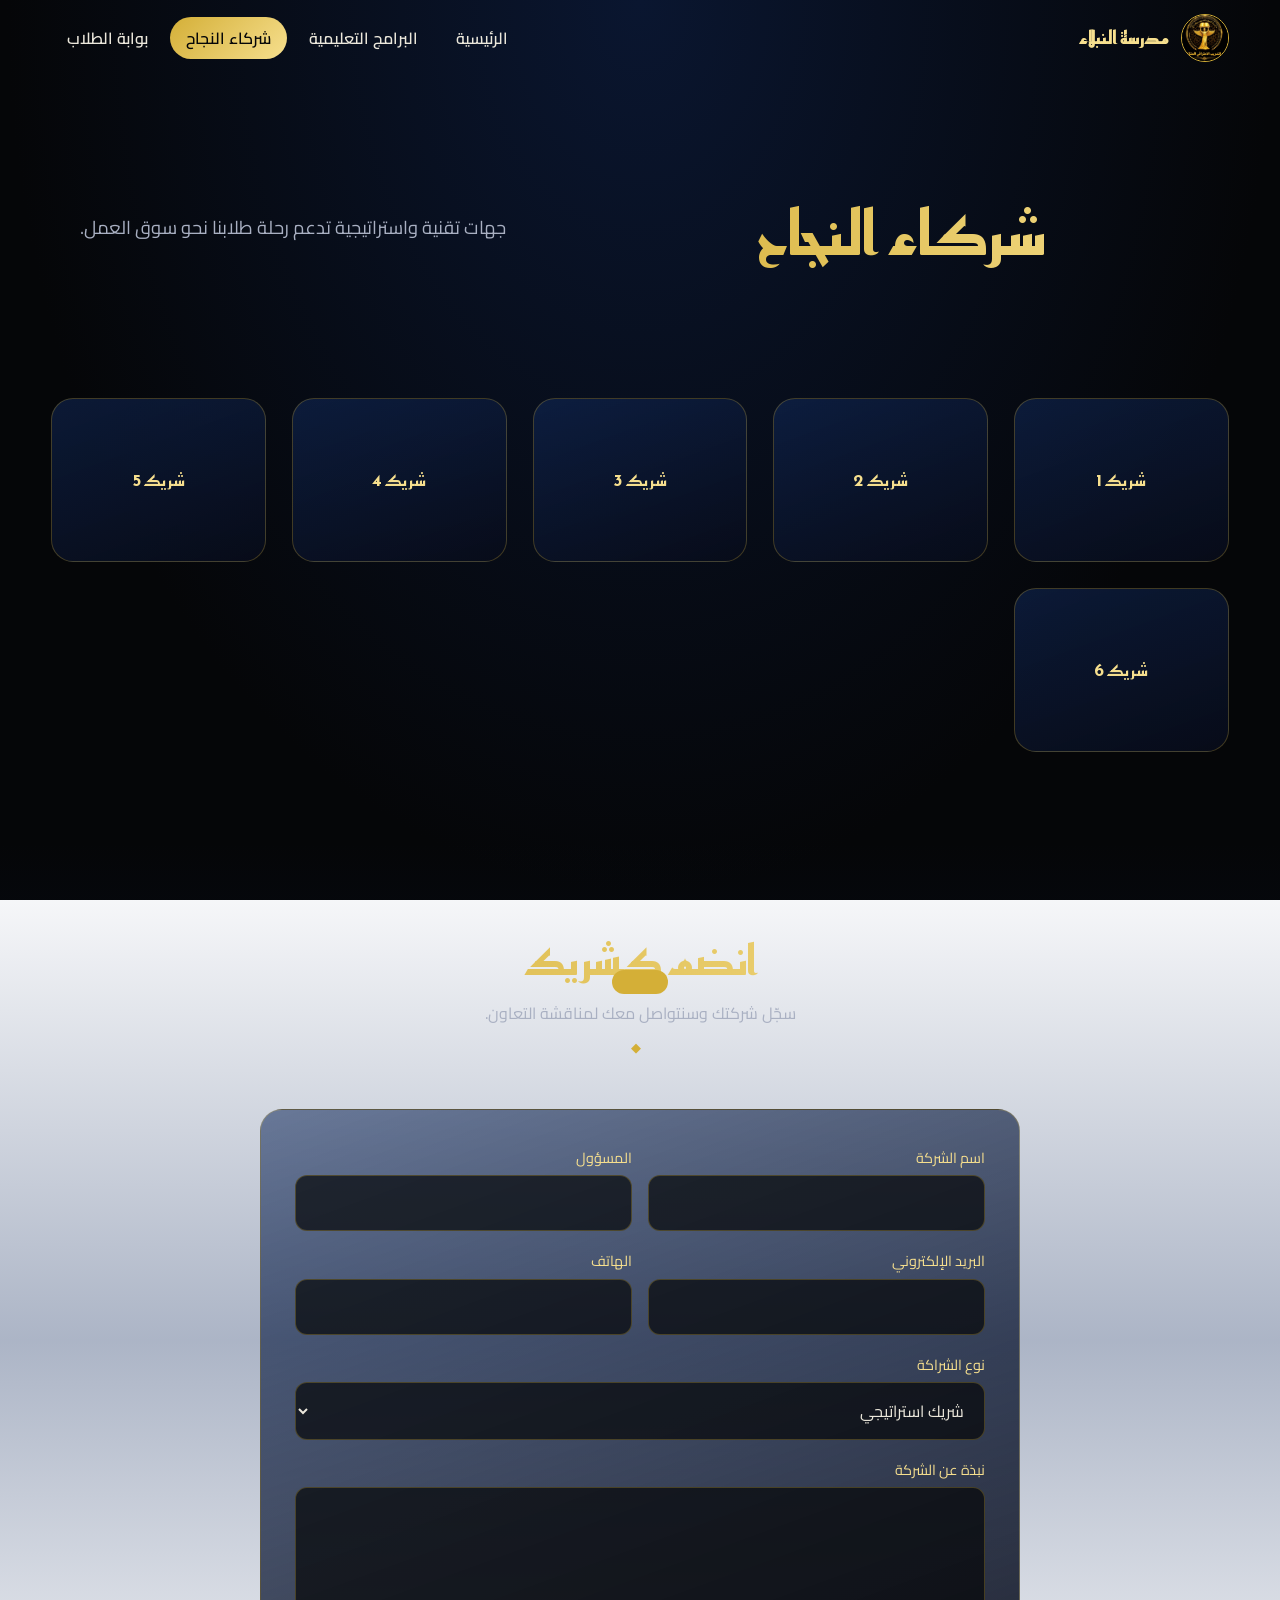
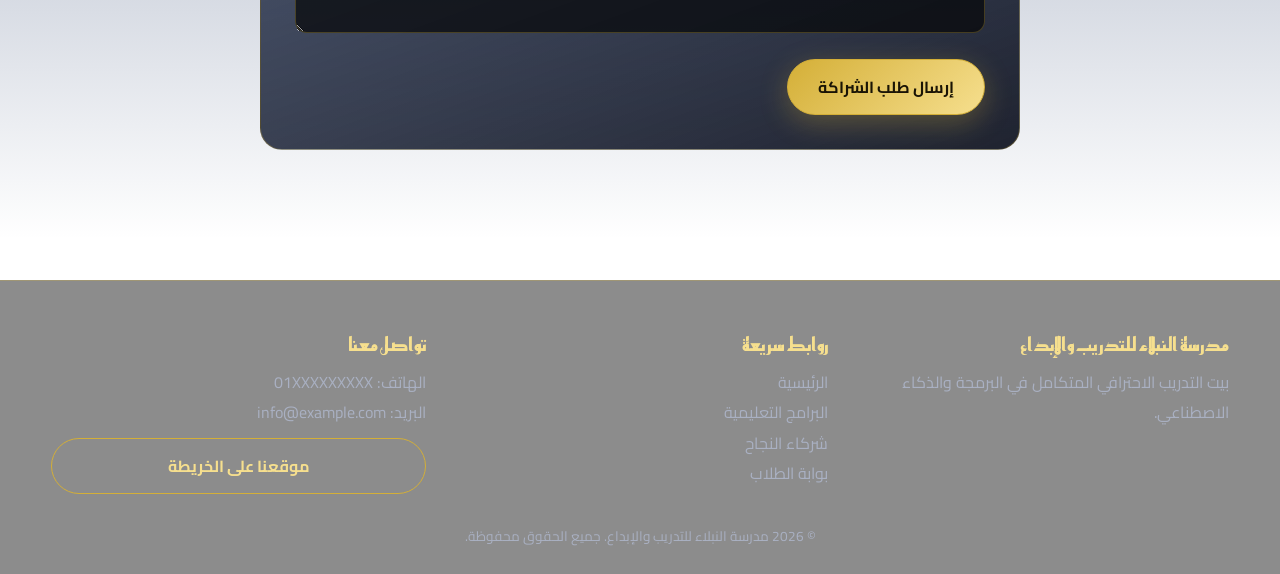
==== partners.html @ c454d426 "Add files via upload" ====
<!DOCTYPE html><html lang="ar" dir="rtl"><head><meta charset="utf-8"><meta name="viewport" content="width=device-width,initial-scale=1"><title>شركاء النجاح | مدرسة النبلاء للتدريب والإبداع</title><meta name="description" content="مدرسة النبلاء: أكاديمية برمجة وذكاء اصطناعي. بيت التدريب الاحترافي المتكامل."><link rel="icon" href="assets/images/image1.jpg"><link rel="preconnect" href="https://fonts.googleapis.com"><link href="https://fonts.googleapis.com/css2?family=Cairo:wght@400;600;700&family=Reem+Kufi:wght@500;700&display=swap" rel="stylesheet"><link rel="stylesheet" href="style.css"></head><body><div id="nav"></div>
<section class="hero sm"><div class="wrap"><h1 class="gold">شركاء النجاح</h1><p>جهات تقنية واستراتيجية تدعم رحلة طلابنا نحو سوق العمل.</p></div></section>
<section class="sec" style="padding-top:20px"><div class="wrap"><div class="grid" style="grid-template-columns:repeat(auto-fit,minmax(200px,1fr))"><div class="card rv"><div class="logo-box">شريك 1<img src="assets/images/image9.jpg" alt="" onerror="this.remove()"></div></div><div class="card rv"><div class="logo-box">شريك 2<img src="assets/images/image10.jpg" alt="" onerror="this.remove()"></div></div><div class="card rv"><div class="logo-box">شريك 3<img src="assets/images/image11.jpg" alt="" onerror="this.remove()"></div></div><div class="card rv"><div class="logo-box">شريك 4<img src="assets/images/image12.jpg" alt="" onerror="this.remove()"></div></div><div class="card rv"><div class="logo-box">شريك 5<img src="assets/images/image13.jpg" alt="" onerror="this.remove()"></div></div><div class="card rv"><div class="logo-box">شريك 6<img src="assets/images/image14.jpg" alt="" onerror="this.remove()"></div></div></div></div></section>
<section class="sec alt"><div class="wrap"><div class="title"><h2 class="gold">انضم كشريك</h2><p>سجّل شركتك وسنتواصل معك لمناقشة التعاون.</p></div><form class="card form" data-form="partners"><div><label for="cn">اسم الشركة</label><input id="cn" name="company" required></div><div><label for="cp">المسؤول</label><input id="cp" name="contact" required></div><div><label for="ce">البريد الإلكتروني</label><input id="ce" name="email" type="email" required></div><div><label for="ct">الهاتف</label><input id="ct" name="phone" type="tel" required></div><div class="full"><label for="ck">نوع الشراكة</label><select id="ck" name="type"><option>شريك استراتيجي</option><option>شريك تقني</option><option>توظيف خريجين</option><option>رعاية</option></select></div><div class="full"><label for="cm">نبذة عن الشركة</label><textarea id="cm" name="about" rows="4"></textarea></div><div class="full"><button class="btn pri" type="submit">إرسال طلب الشراكة</button></div></form></div></section>
<div id="footer"></div><script src="script.js"></script></body></html>
---- style.css ----
:root{--black:#050608;--navy:#0a1630;--navy2:#112a5c;--gold:#d4af37;--gold2:#f6df8e;--text:#ece8dc;--muted:#a9b0c2;--line:rgba(212,175,55,.28)}
*{box-sizing:border-box;margin:0;padding:0}
html{scroll-behavior:smooth}
body{font-family:'Cairo',sans-serif;background:radial-gradient(ellipse at 50% 0,var(--navy) 0,var(--black) 70%) fixed;color:var(--text);line-height:1.9;overflow-x:hidden}
img{max-width:100%;display:block}a{color:inherit;text-decoration:none}
h1,h2,h3{font-family:'Reem Kufi','Cairo',sans-serif;line-height:1.4}
:focus-visible{outline:2px solid var(--gold2);outline-offset:3px}
.wrap{width:min(1180px,92%);margin:auto}
.gold{background:linear-gradient(90deg,var(--gold),var(--gold2),var(--gold));background-size:200% auto;-webkit-background-clip:text;background-clip:text;color:transparent;animation:shine 5s linear infinite}
@keyframes shine{to{background-position:200% center}}
/* preloader */
.pre{position:fixed;inset:0;z-index:99;background:var(--black);display:grid;place-content:center;justify-items:center;gap:22px;transition:opacity .7s,visibility .7s}
.pre.off{opacity:0;visibility:hidden}
.pre img{width:150px;border-radius:50%;animation:pulse 1.6s ease-in-out infinite}
.pre i{width:180px;height:3px;background:#222;border-radius:3px;overflow:hidden}
.pre i::after{content:"";display:block;height:100%;width:40%;background:linear-gradient(90deg,var(--gold),var(--gold2));animation:load 1.1s ease-in-out infinite}
@keyframes load{from{transform:translateX(250%)}to{transform:translateX(-120%)}}
@keyframes pulse{50%{transform:scale(1.06);box-shadow:0 0 60px rgba(212,175,55,.55)}}
/* nav */
.nav{position:fixed;top:0;inset-inline:0;z-index:50;padding:14px 0;transition:.4s}
.nav.sc{background:rgba(5,6,8,.88);backdrop-filter:blur(12px);padding:7px 0;border-bottom:1px solid var(--line)}
.nav .wrap{display:flex;align-items:center;justify-content:space-between;gap:20px}
.brand{display:flex;align-items:center;gap:12px;font-family:'Reem Kufi';font-weight:700;font-size:1.15rem;color:var(--gold2)}
.brand img{width:48px;height:48px;border-radius:50%;border:1px solid var(--gold);object-fit:cover}
.links{display:flex;gap:6px;align-items:center}
.links a{padding:6px 16px;border-radius:30px;font-weight:600;transition:.3s}
.links a:hover,.links a.on{color:var(--black);background:linear-gradient(135deg,var(--gold),var(--gold2))}
.burger{display:none;background:none;border:1px solid var(--line);color:var(--gold2);font-size:1.5rem;border-radius:10px;padding:2px 12px;cursor:pointer}
/* buttons */
.btn{display:inline-block;padding:12px 30px;border-radius:40px;font:700 1rem 'Cairo';cursor:pointer;border:1px solid var(--gold);transition:.35s;position:relative;overflow:hidden}
.btn.pri{background:linear-gradient(135deg,var(--gold),var(--gold2));color:#1a1405;box-shadow:0 8px 28px rgba(212,175,55,.3)}
.btn.pri:hover{transform:translateY(-3px);box-shadow:0 12px 36px rgba(212,175,55,.5)}
.btn.out{background:transparent;color:var(--gold2)}.btn.out:hover{background:rgba(212,175,55,.14)}
/* hero */
.hero{min-height:100vh;display:flex;align-items:center;padding:120px 0 70px;position:relative;overflow:hidden}
.hero.sm{min-height:42vh;padding:140px 0 50px;text-align:center}
#fx{position:absolute;inset:0;width:100%;height:100%;pointer-events:none}
.hero .wrap{display:grid;grid-template-columns:1.15fr .85fr;gap:40px;align-items:center;position:relative}
.hero h1{font-size:clamp(2.2rem,5vw,3.8rem)}
.hero p{color:var(--muted);font-size:1.15rem;margin:18px 0 30px;max-width:560px}
.hero.sm p{margin-inline:auto}
.cta{display:flex;gap:14px;flex-wrap:wrap}
.emblem{position:relative;width:min(380px,80vw);aspect-ratio:1;margin:auto;animation:float 6s ease-in-out infinite}
.emblem img{width:84%;height:84%;margin:8%;border-radius:50%;object-fit:cover;box-shadow:0 0 90px rgba(212,175,55,.35)}
.emblem::before,.emblem::after{content:"";position:absolute;inset:0;border-radius:50%;border:2px dashed var(--gold);opacity:.6;animation:spin 30s linear infinite}
.emblem::after{inset:-18px;border:1px solid var(--line);animation-direction:reverse;animation-duration:45s}
@keyframes spin{to{transform:rotate(360deg)}}@keyframes float{50%{transform:translateY(-16px)}}
.stats{display:flex;gap:34px;margin-top:38px;flex-wrap:wrap}
.stats b{display:block;font:700 2.1rem 'Reem Kufi';color:var(--gold2)}.stats span{color:var(--muted);font-size:.95rem}
/* sections */
.sec{padding:90px 0}
.sec.alt{background:linear-gradient(180deg,transparent,rgba(17,42,92,.35),transparent)}
.title{text-align:center;margin-bottom:50px}
.title h2{font-size:clamp(1.8rem,3.6vw,2.6rem)}
.title::after{content:"◆";display:block;color:var(--gold);margin-top:6px;letter-spacing:8px;font-size:.8rem}
.title p{color:var(--muted);max-width:620px;margin:8px auto 0}
.grid{display:grid;grid-template-columns:repeat(auto-fit,minmax(280px,1fr));gap:26px}
.card{background:linear-gradient(160deg,rgba(17,42,92,.55),rgba(8,12,26,.9));border:1px solid var(--line);border-radius:22px;padding:26px;transition:transform .25s,border-color .3s,box-shadow .3s;transform:perspective(900px) rotateX(var(--rx,0)) rotateY(var(--ry,0))}
.card:hover{border-color:var(--gold);box-shadow:0 18px 50px rgba(0,0,0,.5),0 0 30px rgba(212,175,55,.15)}
.card h3{color:var(--gold2);font-size:1.3rem;margin:10px 0 6px}.card p{color:var(--muted);font-size:.97rem}
.ico{font-size:2.2rem}
.ph{position:relative;height:170px;border-radius:16px;margin-bottom:16px;overflow:hidden;display:grid;place-items:center;font-size:3.4rem;background:linear-gradient(135deg,var(--navy2),#1b1405)}
.ph img{position:absolute;inset:0;width:100%;height:100%;object-fit:cover}
.meta{display:flex;gap:10px;flex-wrap:wrap;margin:12px 0 18px}
.meta span{font-size:.82rem;padding:2px 12px;border:1px solid var(--line);border-radius:20px;color:var(--gold2)}
.about{display:grid;grid-template-columns:1fr 1fr;gap:40px;align-items:center}
.about p{color:var(--muted);margin-bottom:14px}
.vis{display:grid;gap:16px}
.steps{display:grid;grid-template-columns:repeat(auto-fit,minmax(190px,1fr));gap:20px;counter-reset:s}
.step{text-align:center;padding:24px 14px;border-top:2px solid var(--gold);background:rgba(17,42,92,.3);border-radius:0 0 18px 18px;counter-increment:s}
.step::before{content:counter(s);display:grid;place-items:center;width:44px;height:44px;margin:-46px auto 12px;border-radius:50%;background:var(--gold);color:#1a1405;font:700 1.2rem 'Reem Kufi'}
.step h3{color:var(--gold2)}.step p{color:var(--muted);font-size:.92rem}
.tabs{display:flex;gap:10px;justify-content:center;flex-wrap:wrap;margin-bottom:34px}
.tabs button{background:none;color:var(--text);border:1px solid var(--line);border-radius:30px;padding:6px 22px;font:600 1rem 'Cairo';cursor:pointer;transition:.3s}
.tabs button.on,.tabs button:hover{background:var(--gold);color:#1a1405}
.card.hide{display:none}
/* forms */
.form{max-width:760px;margin:auto;display:grid;grid-template-columns:1fr 1fr;gap:16px;padding:34px}
.form .full{grid-column:1/-1}
input,select,textarea{width:100%;padding:12px 16px;border-radius:12px;border:1px solid var(--line);background:rgba(5,6,8,.7);color:var(--text);font:1rem 'Cairo'}
input:focus,select:focus,textarea:focus{border-color:var(--gold);outline:0;box-shadow:0 0 0 3px rgba(212,175,55,.2)}
label{font-size:.9rem;color:var(--gold2);display:block;margin-bottom:4px}
.toast{position:fixed;bottom:26px;left:50%;transform:translate(-50%,120px);background:var(--gold);color:#1a1405;padding:12px 28px;border-radius:40px;font-weight:700;z-index:90;transition:.5s}
.toast.on{transform:translate(-50%,0)}
/* partners */
.logo-box{height:110px;display:grid;place-items:center;font:700 1.1rem 'Reem Kufi';color:var(--gold2);position:relative;text-align:center}
.logo-box img{position:absolute;inset:10px;width:calc(100% - 20px);height:calc(100% - 20px);object-fit:contain}
/* portal */
.login{max-width:440px;margin:auto;padding:34px;display:grid;gap:16px}
.hint{font-size:.85rem;color:var(--muted);text-align:center}
.dash{display:none}.dash.on{display:block}
.top{display:flex;justify-content:space-between;align-items:center;gap:14px;flex-wrap:wrap;margin-bottom:28px}
table{width:100%;border-collapse:collapse;font-size:.95rem}
th,td{padding:9px 10px;text-align:right;border-bottom:1px solid var(--line)}th{color:var(--gold2)}
.bar{height:9px;border-radius:9px;background:#1a2340;overflow:hidden;margin:4px 0 14px}
.bar i{display:block;height:100%;width:0;background:linear-gradient(90deg,var(--gold),var(--gold2));transition:width 1.4s cubic-bezier(.2,.8,.2,1)}
.list{list-style:none;display:grid;gap:10px}.list li{display:flex;gap:10px;align-items:flex-start;color:var(--muted)}
.list input{width:auto;margin-top:7px}.list .done span{text-decoration:line-through;opacity:.5}
.err{color:#ff8f8f;text-align:center;min-height:1.4em}
/* footer */
.foot{border-top:1px solid var(--line);padding:50px 0 24px;background:rgba(0,0,0,.45);margin-top:40px}
.foot .grid{grid-template-columns:repeat(auto-fit,minmax(220px,1fr))}
.foot h3{color:var(--gold2);margin-bottom:10px}.foot p,.foot a{color:var(--muted);display:block}.foot a:hover{color:var(--gold2)}
.copy{text-align:center;color:var(--muted);font-size:.85rem;margin-top:30px}
/* reveal */
.rv{opacity:0;transform:translateY(34px);transition:opacity .9s,transform .9s}.rv.in{opacity:1;transform:none}
@media(max-width:900px){
.burger{display:block}
.links{position:absolute;top:100%;inset-inline:0;flex-direction:column;background:rgba(5,6,8,.97);padding:16px;display:none;border-bottom:1px solid var(--line)}
.links.open{display:flex}
.hero .wrap,.about{grid-template-columns:1fr;text-align:center}.hero p{margin-inline:auto}.cta,.stats{justify-content:center}
.form{grid-template-columns:1fr;padding:22px}}
@media(prefers-reduced-motion:reduce){*{animation:none!important;transition:none!important}.rv{opacity:1;transform:none}}
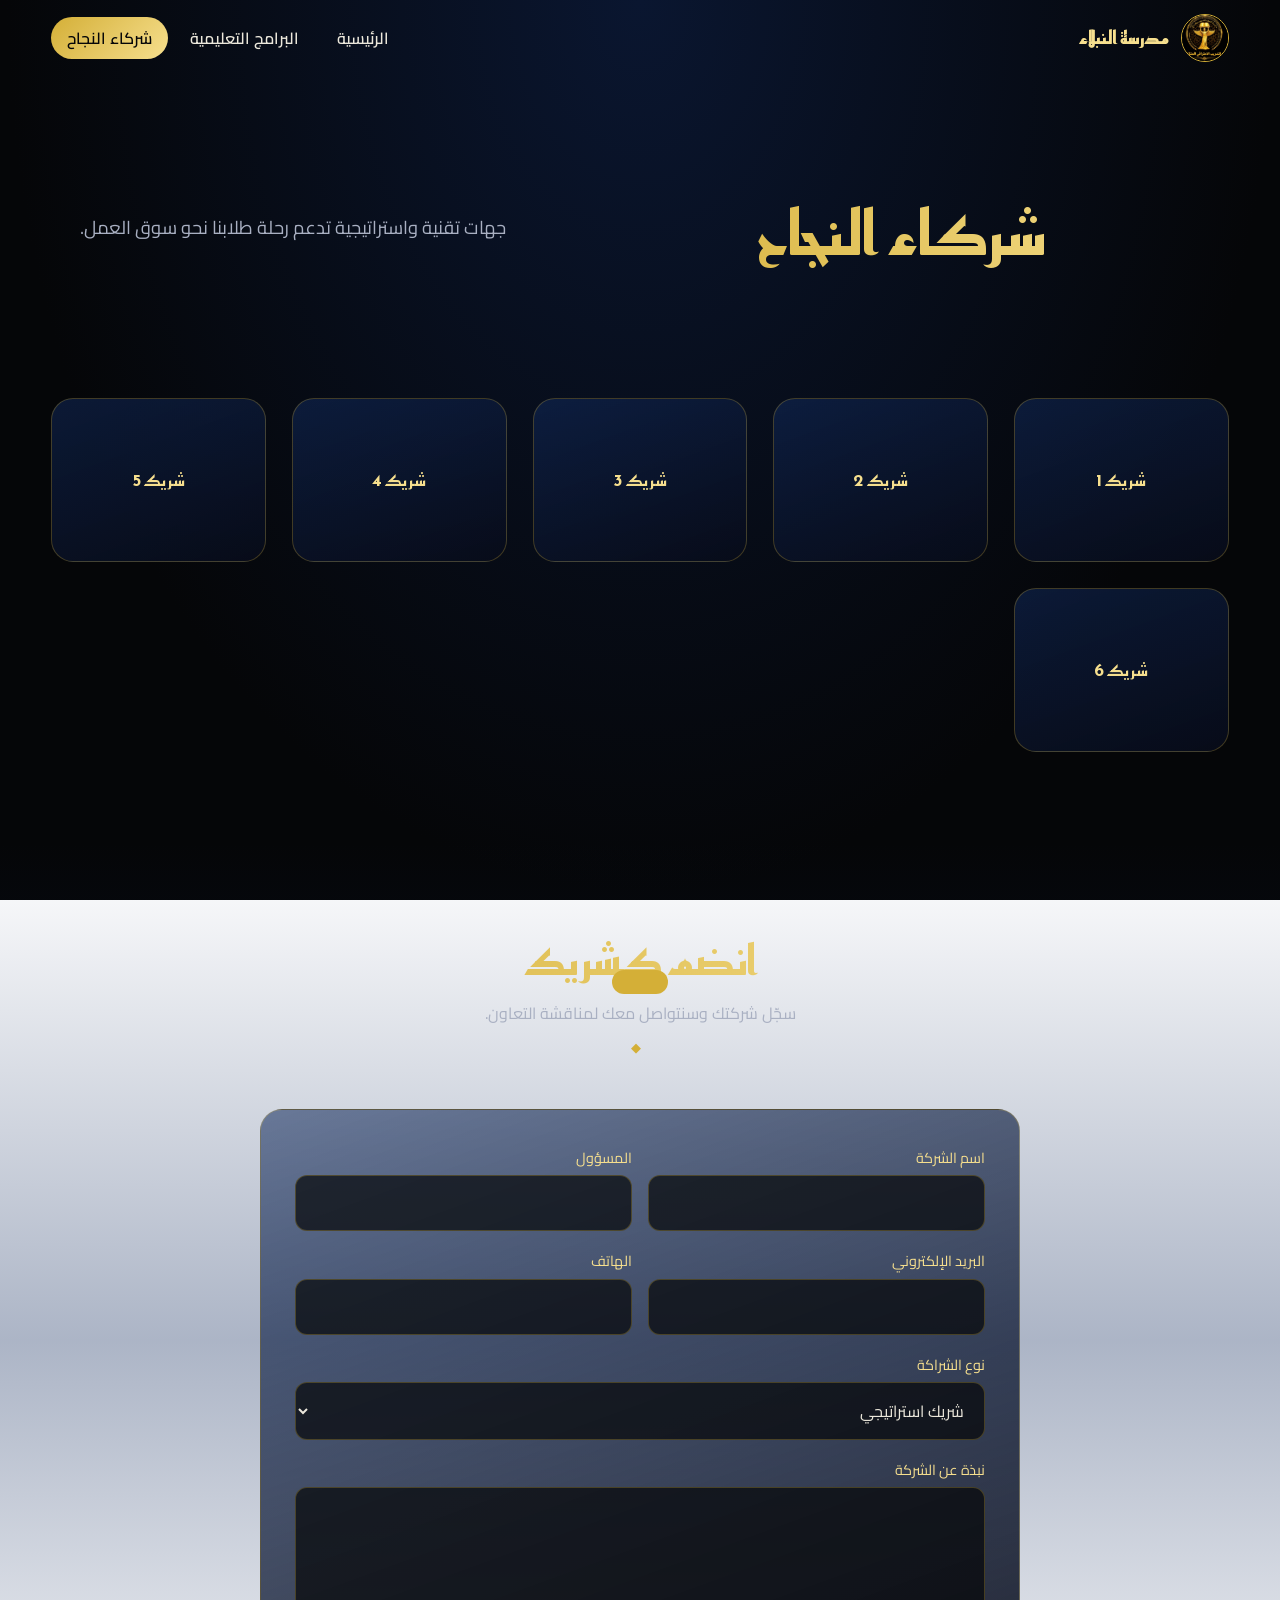
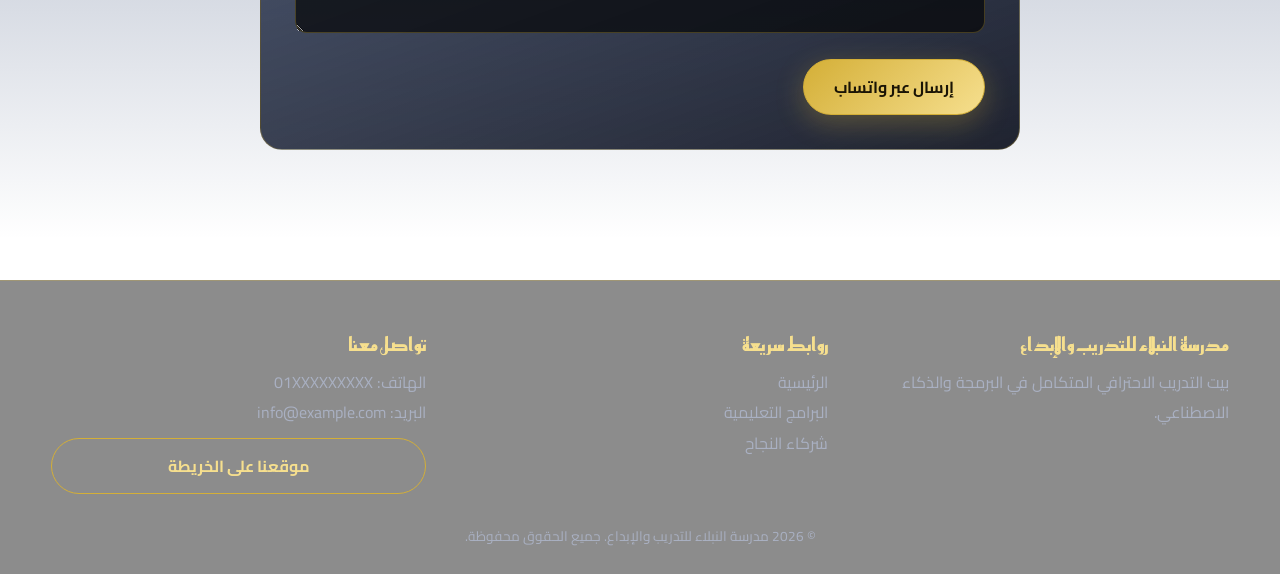
==== commit 8836262c: "Add files via upload" ====
--- a/partners.html
+++ b/partners.html
@@ -1,5 +1,5 @@
 <!DOCTYPE html><html lang="ar" dir="rtl"><head><meta charset="utf-8"><meta name="viewport" content="width=device-width,initial-scale=1"><title>شركاء النجاح | مدرسة النبلاء للتدريب والإبداع</title><meta name="description" content="مدرسة النبلاء: أكاديمية برمجة وذكاء اصطناعي. بيت التدريب الاحترافي المتكامل."><link rel="icon" href="assets/images/image1.jpg"><link rel="preconnect" href="https://fonts.googleapis.com"><link href="https://fonts.googleapis.com/css2?family=Cairo:wght@400;600;700&family=Reem+Kufi:wght@500;700&display=swap" rel="stylesheet"><link rel="stylesheet" href="style.css"></head><body><div id="nav"></div>
 <section class="hero sm"><div class="wrap"><h1 class="gold">شركاء النجاح</h1><p>جهات تقنية واستراتيجية تدعم رحلة طلابنا نحو سوق العمل.</p></div></section>
 <section class="sec" style="padding-top:20px"><div class="wrap"><div class="grid" style="grid-template-columns:repeat(auto-fit,minmax(200px,1fr))"><div class="card rv"><div class="logo-box">شريك 1<img src="assets/images/image9.jpg" alt="" onerror="this.remove()"></div></div><div class="card rv"><div class="logo-box">شريك 2<img src="assets/images/image10.jpg" alt="" onerror="this.remove()"></div></div><div class="card rv"><div class="logo-box">شريك 3<img src="assets/images/image11.jpg" alt="" onerror="this.remove()"></div></div><div class="card rv"><div class="logo-box">شريك 4<img src="assets/images/image12.jpg" alt="" onerror="this.remove()"></div></div><div class="card rv"><div class="logo-box">شريك 5<img src="assets/images/image13.jpg" alt="" onerror="this.remove()"></div></div><div class="card rv"><div class="logo-box">شريك 6<img src="assets/images/image14.jpg" alt="" onerror="this.remove()"></div></div></div></div></section>
-<section class="sec alt"><div class="wrap"><div class="title"><h2 class="gold">انضم كشريك</h2><p>سجّل شركتك وسنتواصل معك لمناقشة التعاون.</p></div><form class="card form" data-form="partners"><div><label for="cn">اسم الشركة</label><input id="cn" name="company" required></div><div><label for="cp">المسؤول</label><input id="cp" name="contact" required></div><div><label for="ce">البريد الإلكتروني</label><input id="ce" name="email" type="email" required></div><div><label for="ct">الهاتف</label><input id="ct" name="phone" type="tel" required></div><div class="full"><label for="ck">نوع الشراكة</label><select id="ck" name="type"><option>شريك استراتيجي</option><option>شريك تقني</option><option>توظيف خريجين</option><option>رعاية</option></select></div><div class="full"><label for="cm">نبذة عن الشركة</label><textarea id="cm" name="about" rows="4"></textarea></div><div class="full"><button class="btn pri" type="submit">إرسال طلب الشراكة</button></div></form></div></section>
+<section class="sec alt"><div class="wrap"><div class="title"><h2 class="gold">انضم كشريك</h2><p>سجّل شركتك وسنتواصل معك لمناقشة التعاون.</p></div><form class="card form" data-form="partners"><div><label for="cn">اسم الشركة</label><input id="cn" name="company" required></div><div><label for="cp">المسؤول</label><input id="cp" name="contact" required></div><div><label for="ce">البريد الإلكتروني</label><input id="ce" name="email" type="email" required></div><div><label for="ct">الهاتف</label><input id="ct" name="phone" type="tel" required></div><div class="full"><label for="ck">نوع الشراكة</label><select id="ck" name="type"><option>شريك استراتيجي</option><option>شريك تقني</option><option>توظيف خريجين</option><option>رعاية</option></select></div><div class="full"><label for="cm">نبذة عن الشركة</label><textarea id="cm" name="about" rows="4"></textarea></div><div class="full"><button class="btn pri" type="submit">إرسال عبر واتساب</button></div></form></div></section>
 <div id="footer"></div><script src="script.js"></script></body></html>
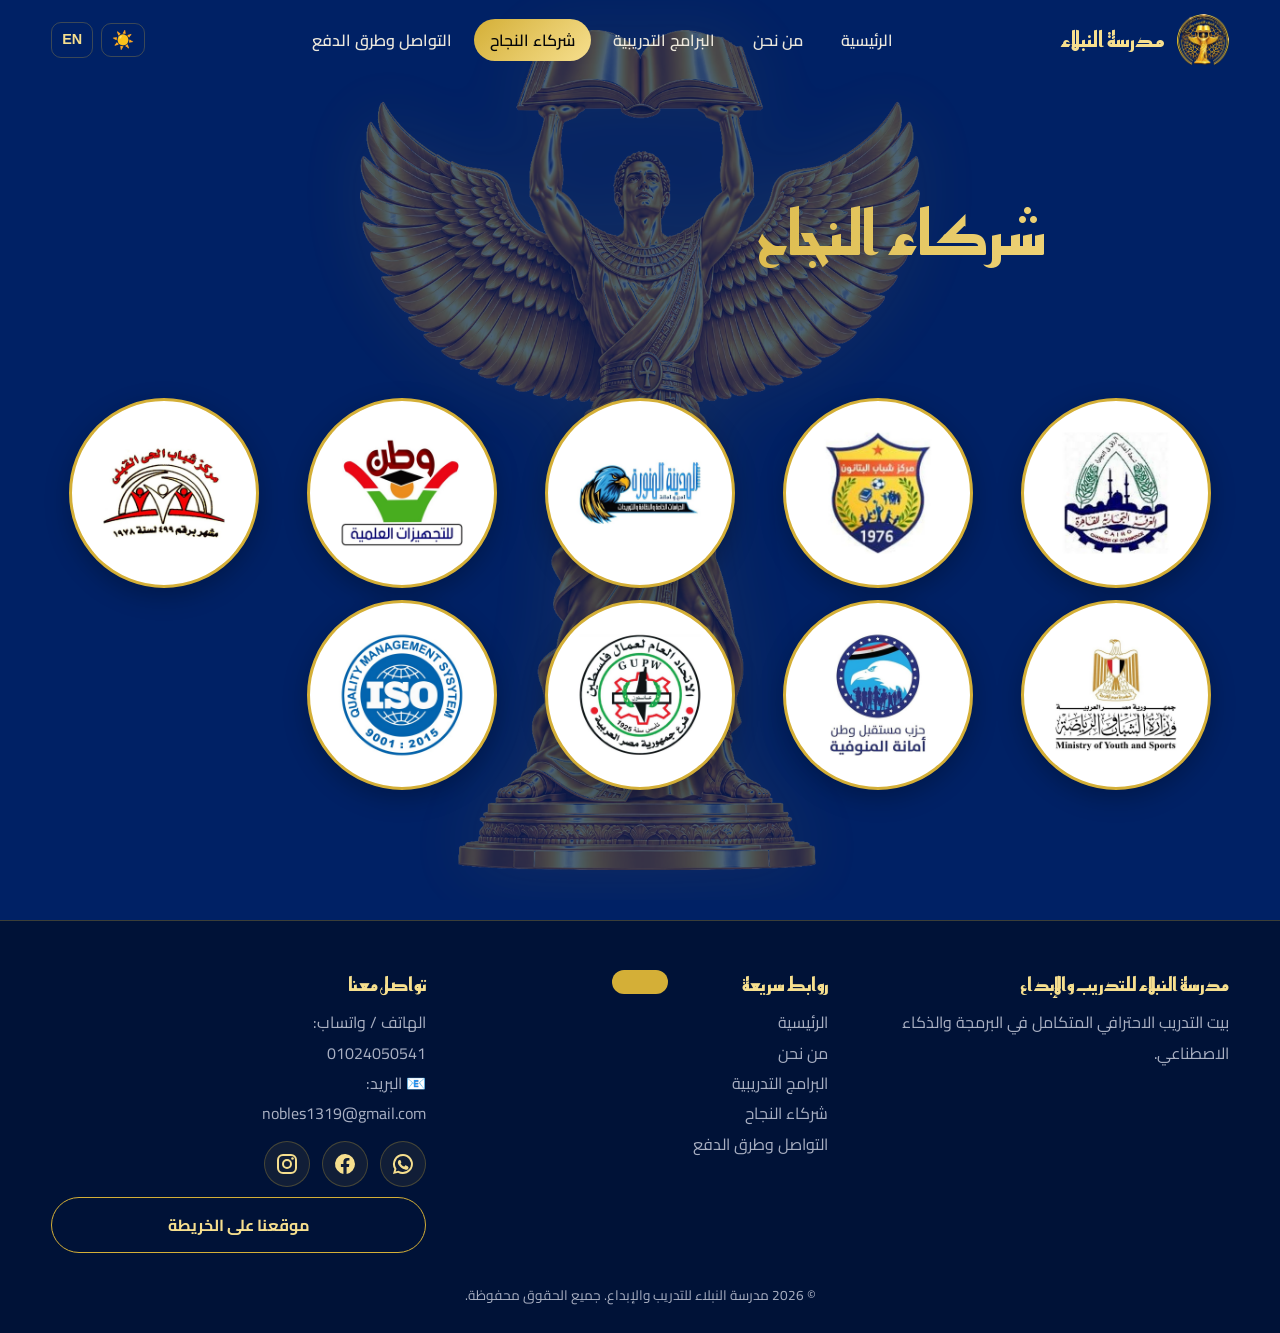
==== commit b0a82d03: "Add files via upload" ====
--- a/partners.html
+++ b/partners.html
@@ -1,5 +1,11 @@
-<!DOCTYPE html><html lang="ar" dir="rtl"><head><meta charset="utf-8"><meta name="viewport" content="width=device-width,initial-scale=1"><title>شركاء النجاح | مدرسة النبلاء للتدريب والإبداع</title><meta name="description" content="مدرسة النبلاء: أكاديمية برمجة وذكاء اصطناعي. بيت التدريب الاحترافي المتكامل."><link rel="icon" href="assets/images/image1.jpg"><link rel="preconnect" href="https://fonts.googleapis.com"><link href="https://fonts.googleapis.com/css2?family=Cairo:wght@400;600;700&family=Reem+Kufi:wght@500;700&display=swap" rel="stylesheet"><link rel="stylesheet" href="style.css"></head><body><div id="nav"></div>
-<section class="hero sm"><div class="wrap"><h1 class="gold">شركاء النجاح</h1><p>جهات تقنية واستراتيجية تدعم رحلة طلابنا نحو سوق العمل.</p></div></section>
-<section class="sec" style="padding-top:20px"><div class="wrap"><div class="grid" style="grid-template-columns:repeat(auto-fit,minmax(200px,1fr))"><div class="card rv"><div class="logo-box">شريك 1<img src="assets/images/image9.jpg" alt="" onerror="this.remove()"></div></div><div class="card rv"><div class="logo-box">شريك 2<img src="assets/images/image10.jpg" alt="" onerror="this.remove()"></div></div><div class="card rv"><div class="logo-box">شريك 3<img src="assets/images/image11.jpg" alt="" onerror="this.remove()"></div></div><div class="card rv"><div class="logo-box">شريك 4<img src="assets/images/image12.jpg" alt="" onerror="this.remove()"></div></div><div class="card rv"><div class="logo-box">شريك 5<img src="assets/images/image13.jpg" alt="" onerror="this.remove()"></div></div><div class="card rv"><div class="logo-box">شريك 6<img src="assets/images/image14.jpg" alt="" onerror="this.remove()"></div></div></div></div></section>
-<section class="sec alt"><div class="wrap"><div class="title"><h2 class="gold">انضم كشريك</h2><p>سجّل شركتك وسنتواصل معك لمناقشة التعاون.</p></div><form class="card form" data-form="partners"><div><label for="cn">اسم الشركة</label><input id="cn" name="company" required></div><div><label for="cp">المسؤول</label><input id="cp" name="contact" required></div><div><label for="ce">البريد الإلكتروني</label><input id="ce" name="email" type="email" required></div><div><label for="ct">الهاتف</label><input id="ct" name="phone" type="tel" required></div><div class="full"><label for="ck">نوع الشراكة</label><select id="ck" name="type"><option>شريك استراتيجي</option><option>شريك تقني</option><option>توظيف خريجين</option><option>رعاية</option></select></div><div class="full"><label for="cm">نبذة عن الشركة</label><textarea id="cm" name="about" rows="4"></textarea></div><div class="full"><button class="btn pri" type="submit">إرسال عبر واتساب</button></div></form></div></section>
-<div id="footer"></div><script src="script.js"></script></body></html>
+<!DOCTYPE html><html lang="ar" dir="rtl"><head><meta charset="utf-8"><meta name="viewport" content="width=device-width,initial-scale=1"><title>شركاء النجاح | مدرسة النبلاء للتدريب والإبداع</title><meta name="description" content="مدرسة النبلاء: أكاديمية برمجة وذكاء اصطناعي. بيت التدريب الاحترافي المتكامل."><link rel="icon" href="assets/images/image1.jpg"><link rel="preconnect" href="https://fonts.googleapis.com"><link href="https://fonts.googleapis.com/css2?family=Cairo:wght@400;600;700&family=Reem+Kufi:wght@500;700&display=swap" rel="stylesheet"><link rel="stylesheet" href="style.css"><style>
+.angel-bg{position:fixed;inset:0;z-index:-1;pointer-events:none;overflow:hidden;perspective:1200px}
+.angel-bg .a-wrap{position:absolute;left:50%;top:50%;width:min(560px,88vw);aspect-ratio:900/1350;transform:translate(-50%,-50%) translateY(var(--py,0px));transform-style:preserve-3d}
+.angel-bg img{width:100%;height:100%;display:block;opacity:.3;transform-style:preserve-3d;animation:angelSpin 14s linear infinite;filter:drop-shadow(0 0 36px rgba(212,175,55,.3))}
+@keyframes angelSpin{from{transform:rotateY(0deg)}to{transform:rotateY(360deg)}}
+@media (prefers-reduced-motion:reduce){.angel-bg img{animation:none}}
+@media (max-width:700px){.angel-bg img{opacity:.22}}
+</style><link rel="stylesheet" href="motion.css"></head><body data-page="partners"><div id="nav"></div>
+<section class="hero sm"><div class="wrap"><h1 class="gold">شركاء النجاح</h1></div></section>
+<section class="sec" style="padding-top:20px"><div class="wrap"><div class="grid" style="grid-template-columns:repeat(auto-fit,minmax(200px,1fr))" data-partners></div></div></section>
+<div id="footer"></div><script>window.NOBLES_CUR='partners.html';</script><script src="assets/files/content.js"></script><script src="script.js"></script><div class="angel-bg" aria-hidden="true"><div class="a-wrap"><img src="assets/images/hero-angel.webp" alt=""></div></div><script src="assets/i18n/en.js"></script><script src="translate.js"></script></body></html>
--- a/style.css
+++ b/style.css
@@ -1,7 +1,7 @@
-:root{--black:#050608;--navy:#0a1630;--navy2:#112a5c;--gold:#d4af37;--gold2:#f6df8e;--text:#ece8dc;--muted:#a9b0c2;--line:rgba(212,175,55,.28)}
+:root{--bg:#002165;--black:#050608;--navy:#0a1630;--navy2:#112a5c;--gold:#d4af37;--gold2:#f6df8e;--text:#ece8dc;--muted:#a9b0c2;--line:rgba(212,175,55,.28)}
 *{box-sizing:border-box;margin:0;padding:0}
 html{scroll-behavior:smooth}
-body{font-family:'Cairo',sans-serif;background:radial-gradient(ellipse at 50% 0,var(--navy) 0,var(--black) 70%) fixed;color:var(--text);line-height:1.9;overflow-x:hidden}
+body{font-family:'Cairo',sans-serif;background:var(--bg);color:var(--text);line-height:1.9;overflow-x:hidden}
 img{max-width:100%;display:block}a{color:inherit;text-decoration:none}
 h1,h2,h3{font-family:'Reem Kufi','Cairo',sans-serif;line-height:1.4}
 :focus-visible{outline:2px solid var(--gold2);outline-offset:3px}
@@ -11,7 +11,7 @@
 /* preloader */
 .pre{position:fixed;inset:0;z-index:99;background:var(--black);display:grid;place-content:center;justify-items:center;gap:22px;transition:opacity .7s,visibility .7s}
 .pre.off{opacity:0;visibility:hidden}
-.pre img{width:150px;border-radius:50%;animation:pulse 1.6s ease-in-out infinite}
+.pre img{width:220px;height:220px;object-fit:contain;border-radius:50%;animation:pulse 1.6s ease-in-out infinite}
 .pre i{width:180px;height:3px;background:#222;border-radius:3px;overflow:hidden}
 .pre i::after{content:"";display:block;height:100%;width:40%;background:linear-gradient(90deg,var(--gold),var(--gold2));animation:load 1.1s ease-in-out infinite}
 @keyframes load{from{transform:translateX(250%)}to{transform:translateX(-120%)}}
@@ -20,8 +20,8 @@
 .nav{position:fixed;top:0;inset-inline:0;z-index:50;padding:14px 0;transition:.4s}
 .nav.sc{background:rgba(5,6,8,.88);backdrop-filter:blur(12px);padding:7px 0;border-bottom:1px solid var(--line)}
 .nav .wrap{display:flex;align-items:center;justify-content:space-between;gap:20px}
-.brand{display:flex;align-items:center;gap:12px;font-family:'Reem Kufi';font-weight:700;font-size:1.15rem;color:var(--gold2)}
-.brand img{width:48px;height:48px;border-radius:50%;border:1px solid var(--gold);object-fit:cover}
+.brand{display:flex;align-items:center;gap:12px;font-family:'Reem Kufi';font-weight:700;font-size:1.35rem;color:var(--gold2)}
+.brand img{width:60px;height:60px;object-fit:contain;mix-blend-mode:screen}
 .links{display:flex;gap:6px;align-items:center}
 .links a{padding:6px 16px;border-radius:30px;font-weight:600;transition:.3s}
 .links a:hover,.links a.on{color:var(--black);background:linear-gradient(135deg,var(--gold),var(--gold2))}
@@ -40,10 +40,10 @@
 .hero p{color:var(--muted);font-size:1.15rem;margin:18px 0 30px;max-width:560px}
 .hero.sm p{margin-inline:auto}
 .cta{display:flex;gap:14px;flex-wrap:wrap}
-.emblem{position:relative;width:min(380px,80vw);aspect-ratio:1;margin:auto;animation:float 6s ease-in-out infinite}
-.emblem img{width:84%;height:84%;margin:8%;border-radius:50%;object-fit:cover;box-shadow:0 0 90px rgba(212,175,55,.35)}
-.emblem::before,.emblem::after{content:"";position:absolute;inset:0;border-radius:50%;border:2px dashed var(--gold);opacity:.6;animation:spin 30s linear infinite}
-.emblem::after{inset:-18px;border:1px solid var(--line);animation-direction:reverse;animation-duration:45s}
+.emblem{position:relative;width:min(440px,86vw);margin:auto;order:-1}
+.emblem::before{content:"";position:absolute;inset:-8%;background:radial-gradient(circle,rgba(212,175,55,.2),transparent 65%);animation:pulse2 5s ease-in-out infinite}
+.emblem img{position:relative;width:100%;height:auto;mix-blend-mode:normal;animation:float 6s ease-in-out infinite}
+@keyframes pulse2{50%{opacity:.5;transform:scale(1.08)}}
 @keyframes spin{to{transform:rotate(360deg)}}@keyframes float{50%{transform:translateY(-16px)}}
 .stats{display:flex;gap:34px;margin-top:38px;flex-wrap:wrap}
 .stats b{display:block;font:700 2.1rem 'Reem Kufi';color:var(--gold2)}.stats span{color:var(--muted);font-size:.95rem}
@@ -62,7 +62,7 @@
 .ph{position:relative;height:170px;border-radius:16px;margin-bottom:16px;overflow:hidden;display:grid;place-items:center;font-size:3.4rem;background:linear-gradient(135deg,var(--navy2),#1b1405)}
 .ph img{position:absolute;inset:0;width:100%;height:100%;object-fit:cover}
 .meta{display:flex;gap:10px;flex-wrap:wrap;margin:12px 0 18px}
-.meta span{font-size:.82rem;padding:2px 12px;border:1px solid var(--line);border-radius:20px;color:var(--gold2)}
+.meta span{font-size:.82rem;padding:0;border:0;color:var(--gold2)}
 .about{display:grid;grid-template-columns:1fr 1fr;gap:40px;align-items:center}
 .about p{color:var(--muted);margin-bottom:14px}
 .vis{display:grid;gap:16px}
@@ -80,10 +80,10 @@
 input,select,textarea{width:100%;padding:12px 16px;border-radius:12px;border:1px solid var(--line);background:rgba(5,6,8,.7);color:var(--text);font:1rem 'Cairo'}
 input:focus,select:focus,textarea:focus{border-color:var(--gold);outline:0;box-shadow:0 0 0 3px rgba(212,175,55,.2)}
 label{font-size:.9rem;color:var(--gold2);display:block;margin-bottom:4px}
-.toast{position:fixed;bottom:26px;left:50%;transform:translate(-50%,120px);background:var(--gold);color:#1a1405;padding:12px 28px;border-radius:40px;font-weight:700;z-index:90;transition:.5s}
+.toast{position:fixed;bottom:26px;left:50%;transform:translate(-50%,120px);background:var(--gold);color:#1a1405;padding:12px 28px;border-radius:40px;font-weight:700;z-index:140;transition:.5s}
 .toast.on{transform:translate(-50%,0)}
 /* partners */
-.logo-box{height:110px;display:grid;place-items:center;font:700 1.1rem 'Reem Kufi';color:var(--gold2);position:relative;text-align:center}
+.logo-box{height:150px;display:grid;place-items:center;font:700 1.1rem 'Reem Kufi';color:var(--gold2);position:relative;text-align:center}
 .logo-box img{position:absolute;inset:10px;width:calc(100% - 20px);height:calc(100% - 20px);object-fit:contain}
 /* portal */
 .login{max-width:440px;margin:auto;padding:34px;display:grid;gap:16px}
@@ -111,3 +111,322 @@
 .hero .wrap,.about{grid-template-columns:1fr;text-align:center}.hero p{margin-inline:auto}.cta,.stats{justify-content:center}
 .form{grid-template-columns:1fr;padding:22px}}
 @media(prefers-reduced-motion:reduce){*{animation:none!important;transition:none!important}.rv{opacity:1;transform:none}}
+
+.blog{display:grid;grid-template-columns:1fr 250px;gap:26px;align-items:start}
+.blog small{color:var(--gold);font-size:.85rem;display:block}
+.blog .main .ph{height:240px}.blog .main p{margin-top:10px}
+.side ul{list-style:none;display:grid;gap:8px;margin-top:12px}
+.side button{width:100%;text-align:right;background:none;border:1px solid transparent;border-radius:12px;padding:10px 14px;color:var(--text);font:600 1rem 'Cairo';cursor:pointer;transition:.3s}
+.side button small{font-weight:400;color:var(--muted)}
+.side button:hover,.side button.on{border-color:var(--gold);background:rgba(212,175,55,.1);color:var(--gold2)}
+@media(max-width:900px){.blog{grid-template-columns:minmax(0,1fr)}}
+
+[hidden]{display:none!important}
+.adm{position:fixed;inset:0;z-index:120;background:#070a14;overflow:auto;padding:26px 0 60px}
+.af{display:grid;gap:6px;margin:10px 0}
+.it{border:1px solid var(--line);border-radius:16px;padding:16px;margin-bottom:16px;display:block}
+.it b{color:var(--gold2)}.it p{color:var(--muted)}
+.gal{display:grid;grid-template-columns:repeat(auto-fill,minmax(210px,1fr));gap:14px}
+.pv{height:110px;border-radius:10px;background:#111a33;display:grid;place-items:center;overflow:hidden;color:var(--muted);font-size:.8rem;margin-bottom:8px}.pv img{width:100%;height:100%;object-fit:cover}
+.lgm{position:fixed;inset:0;z-index:130;background:rgba(0,0,0,.82);display:grid;place-items:center}
+.lgm form{width:min(380px,90vw);display:grid;gap:12px;background:#0b1226;border:1px solid var(--line);border-radius:22px;padding:26px;text-align:center}
+.edbar{position:fixed;bottom:0;inset-inline:0;z-index:110;background:#000;border-top:1px solid var(--gold);padding:10px;display:flex;gap:12px;justify-content:center;align-items:center;flex-wrap:wrap;color:var(--gold2)}
+body.ed [contenteditable]{outline:1px dashed rgba(212,175,55,.75);outline-offset:3px;cursor:text}
+body.ed .card{transform:none!important}
+.page{display:none}.page.on{display:block}
+
+.blog .main{min-height:560px;padding:30px}.blog .main p{line-height:2;margin-top:14px}
+.side{position:sticky;top:90px;padding:16px}.side h3{font-size:1.05rem;margin:0 0 4px}
+.side button{font-size:.88rem;padding:8px 10px}.side button small{font-size:.75rem}
+
+[data-programs] .ph{height:200px}.ph .pt{font-size:.9rem;color:var(--muted);letter-spacing:.5px}
+
+.adm .top{position:sticky;top:0;z-index:2;background:#070a14;padding:12px 0;margin-bottom:12px;border-bottom:1px solid var(--line)}
+
+/* ===== تحسينات الموبايل ===== */
+html{-webkit-text-size-adjust:100%}
+@media(max-width:600px){
+.wrap{width:90%}
+.nav .wrap{gap:10px}
+.brand{font-size:1.1rem;gap:8px}
+.brand img{width:46px;height:46px}
+.sec{padding:60px 0}
+.hero{min-height:auto;padding:105px 0 50px}
+.hero h1{font-size:2rem}
+.hero p{font-size:1rem;margin:14px 0 22px}
+.cta{flex-direction:row;flex-wrap:wrap;width:100%;justify-content:flex-end;gap:10px}
+.cta .btn{width:auto;text-align:center;padding:10px 16px}
+.stats{gap:16px;justify-content:space-between}
+.stats b{font-size:1.6rem}
+.stats span{font-size:.85rem}
+.emblem{width:72vw}
+.title{margin-bottom:30px}
+.title h2{font-size:1.7rem}
+.title p{font-size:.95rem}
+.grid{grid-template-columns:1fr;gap:18px}
+.card{padding:20px}
+.card h3{font-size:1.15rem}
+.about .ph{height:220px!important}
+.about{gap:24px}
+.steps{grid-template-columns:1fr 1fr;gap:14px}
+.step{padding:20px 10px}
+.blog .main{min-height:auto;padding:20px}
+.side{position:static;top:auto}
+.form{padding:18px;gap:12px}
+.form .btn{width:100%}
+.btn{padding:10px 22px;font-size:.95rem}
+.tabs{gap:8px}
+.tabs button{padding:5px 14px;font-size:.9rem}
+.logo-box{height:120px}
+.foot .grid{grid-template-columns:1fr;gap:20px}
+.copy{font-size:.8rem}
+}
+@media(max-width:360px){
+.steps{grid-template-columns:1fr}
+.stats{flex-direction:row;flex-wrap:wrap}
+}
+
+/* ===== زر تبديل الوضع ===== */
+.theme{background:none;border:1px solid var(--line);color:var(--gold2);border-radius:10px;padding:2px 10px;cursor:pointer;font-size:1.1rem;line-height:1.6}
+:root[data-theme="light"]{--bg:#f7f5ef;--black:#ffffff;--navy:#ffffff;--navy2:#e7ebf5;--text:#1a1d26;--muted:#4b5162;--line:rgba(160,120,20,.4);--gold:#b8860b;--gold2:#8a6508}
+:root[data-theme="light"] .nav.sc{background:rgba(255,255,255,.94);border-bottom:1px solid var(--line)}
+:root[data-theme="light"] .card{background:#ffffff;box-shadow:0 6px 24px rgba(0,0,0,.08)}
+:root[data-theme="light"] .card p,:root[data-theme="light"] .about p,:root[data-theme="light"] .step p,:root[data-theme="light"] .hero p{color:var(--muted)}
+:root[data-theme="light"] .step{background:#ffffff}
+:root[data-theme="light"] .sec.alt{background:linear-gradient(180deg,transparent,rgba(160,120,20,.07),transparent)}
+:root[data-theme="light"] input,:root[data-theme="light"] select,:root[data-theme="light"] textarea{background:#ffffff;color:var(--text)}
+:root[data-theme="light"] .foot{background:#f0ede4}
+:root[data-theme="light"] .links{background:rgba(255,255,255,.98)}
+:root[data-theme="light"] .links a:not(.on):not(:hover){color:var(--text)}
+:root[data-theme="light"] .ph{background:linear-gradient(135deg,#dfe6f5,#f3ead2)}
+:root[data-theme="light"] .tabs button{color:var(--text)}
+:root[data-theme="light"] .side button{color:var(--text)}
+:root[data-theme="light"] .btn.out{color:var(--gold2)}
+
+/* ===== منع الطبقات الزخرفية من اعتراض الضغط ===== */
+.pre{pointer-events:none}
+.emblem::before{pointer-events:none}
+.toast{pointer-events:none}
+
+/* مجموعة زرار القايمة والوضع جنب بعض */
+.tools{display:flex;gap:8px;align-items:center}
+
+/* أزرار السوشيال في الفوتر */
+.foot .soc{display:flex;gap:10px;flex-wrap:wrap;margin-top:10px}
+.foot .soc a{display:inline-block;padding:6px 16px;border:1px solid var(--line);border-radius:30px;color:var(--gold2);font-weight:600;transition:.3s}
+.foot .soc a:hover{background:linear-gradient(135deg,var(--gold),var(--gold2));color:#1a1405}
+
+/* شعارات الشركاء بدون إطار */
+.card:has(.logo-box){background:none;border:none;box-shadow:none;padding:0;transform:none}
+.card:has(.logo-box):hover{border:none;box-shadow:none}
+
+/* شعارات الشركاء: أكبر وأقرب لبعض */
+.logo-box{height:200px}
+.grid:has(.logo-box){gap:12px}
+/* تحسينات إضافية للموبايل */
+@media(max-width:600px){
+.logo-box{height:150px}
+.grid:has(.logo-box){grid-template-columns:repeat(2,1fr)!important;gap:8px}
+.logo-box img{inset:6px;width:calc(100% - 12px);height:calc(100% - 12px)}
+.card:has(.logo-box){padding:0}
+.emblem{width:62vw}
+.hero .wrap{gap:24px}
+.links a{padding:8px 14px}
+.side button{padding:10px 12px}
+.it{padding:12px}
+.ph{height:150px}
+}
+
+/* حركة الشعارات عند المرور أو اللمس */
+.logo-box img{transition:transform .45s cubic-bezier(.2,.8,.2,1),filter .45s}
+.logo-box:hover img,.logo-box.tap img{transform:scale(1.12) rotate(-2deg);filter:drop-shadow(0 8px 18px rgba(212,175,55,.35))}
+
+/* حركة هادية مستمرة لشعارات الشركاء */
+@keyframes partnerFloat{0%,100%{transform:translateY(0)}50%{transform:translateY(-6px)}}
+.logo-box{animation:partnerFloat 4.5s ease-in-out infinite}
+.card:nth-child(2n) .logo-box{animation-delay:-2.2s}
+.card:nth-child(3n) .logo-box{animation-delay:-1.2s}
+
+/* أيقونة الهيدر بدون خلفية */
+.brand img{mix-blend-mode:normal!important;background:none!important;width:52px;height:52px;object-fit:contain}
+
+/* صورة المقال تظهر كاملة بدون قص */
+.blog .main .ph{height:auto;background:none;margin-bottom:18px}
+.blog .main .ph span{display:none}
+.blog .main .ph img{position:relative;inset:auto;width:100%;height:auto;object-fit:contain;border-radius:14px}
+
+/* تصغير صورة المقال */
+.blog .main .ph img{width:auto;max-width:min(100%,460px);max-height:420px;margin:0 auto}
+
+/* ===== تحسين شامل للموبايل: الحركات والصور والخانات ===== */
+@media(max-width:600px){
+/* شاشة التحميل */
+.pre img{width:150px!important;height:150px!important}
+.pre i{width:140px}
+/* الهيدر وأزرار اللمس */
+.nav{padding:10px 0}
+.nav.sc{padding:6px 0}
+.brand img{width:44px!important;height:44px!important}
+.brand{font-size:1.05rem}
+.tools .burger,.tools .theme{min-width:44px;min-height:44px;font-size:1.2rem;border-radius:12px}
+.links a{display:block;padding:12px 16px;font-size:1rem}
+/* الهيرو */
+.hero{padding:100px 0 40px}
+.hero h1{font-size:1.85rem;line-height:1.35}
+.hero p{font-size:.98rem}
+.emblem{width:58vw}
+.emblem::before{display:none}
+.stats{justify-content:space-around;margin-top:24px}
+.stats b{font-size:1.5rem}
+/* الأزرار: حجم لمس مناسب */
+.btn{min-height:44px;display:inline-flex;align-items:center;justify-content:center;font-size:.95rem;padding:10px 18px}
+.cta .btn{flex:1 1 auto;min-width:0}
+/* الكروت والأقسام */
+.sec{padding:48px 0}
+.card{padding:18px;border-radius:18px}
+.card:hover{transform:none}
+.about .ph{height:180px!important}
+.about{gap:18px}
+.vis{gap:12px}
+/* صور المقالات */
+.blog .main{padding:16px;border-radius:18px}
+.blog .main .ph img{max-width:100%;max-height:340px;border-radius:12px}
+.blog .main h3{font-size:1.15rem}
+.blog .main p{font-size:.95rem;line-height:1.85}
+.side button{min-height:44px;font-size:.95rem}
+/* شعارات الشركاء */
+.grid:has(.logo-box){grid-template-columns:repeat(2,1fr)!important;gap:8px}
+.logo-box{height:130px}
+.logo-box img{inset:8px;width:calc(100% - 16px);height:calc(100% - 16px)}
+/* النماذج: الخط 16px عشان iOS ما يكبّرش الشاشة */
+input,select,textarea{font-size:16px;min-height:44px}
+label{font-size:.95rem}
+.form{padding:14px;gap:10px;border-radius:18px}
+.form .btn{width:100%}
+/* الفوتر */
+.foot{padding:36px 0 20px}
+.foot .soc a{padding:10px 16px;min-height:44px;display:inline-flex;align-items:center}
+/* تقليل الحركة الثقيلة على الموبايل */
+.gold{animation:none}
+.emblem img{animation:float 7s ease-in-out infinite}
+.pre img{animation:pulse 1.8s ease-in-out infinite}
+.logo-box{animation:none}
+.logo-box img{transition:transform .3s}
+.toast{max-width:90vw;text-align:center;font-size:.95rem}
+}
+/* الأجهزة اللمسية: من غير تأثيرات الماوس */
+@media(hover:none){
+.card:hover,.btn.pri:hover{transform:none;box-shadow:inherit}
+.logo-box:hover img{transform:none;filter:none}
+}
+@media(max-width:360px){
+.hero h1{font-size:1.6rem}
+.grid:has(.logo-box){grid-template-columns:1fr!important}
+.stats b{font-size:1.3rem}
+}
+
+/* محتوى المقال على اليمين */
+.blog .main{text-align:right}
+.blog .main .ph{display:flex;justify-content:center}
+.blog .main .ph img{margin:0 auto}
+.blog .main .more{margin-right:0;margin-left:auto;display:block}
+
+/* قائمة المقالات القديمة: مبسطة وظاهرة بسهولة على الموبايل */
+@media(max-width:600px){
+.blog{display:flex;flex-direction:column;align-items:stretch;gap:16px}
+.blog .side{padding:12px;border-radius:16px}
+.blog .side h3{font-size:1rem;margin:0 0 6px}
+.blog .side ul{display:flex;flex-direction:column;gap:8px;margin-top:6px}
+.blog .side li{width:100%}
+.blog .side button{display:block;width:100%;white-space:normal;text-align:right;line-height:1.5;border:1px solid var(--line);border-radius:14px;padding:10px 14px;font-size:.9rem;min-height:40px}
+.blog .side button small{display:none}
+.blog .side button.on{background:linear-gradient(135deg,var(--gold),var(--gold2));color:#1a1405}
+}
+
+/* صفحة التواصل */
+.cl{color:var(--gold2);font-weight:600;word-break:break-word}
+.cl:hover{text-decoration:underline}
+
+/* أيقونات التواصل في الفوتر */
+.foot .soc-ic{gap:12px;margin-top:12px}
+.foot .soc-ic a{width:46px;height:46px;border-radius:50%;padding:0;display:inline-flex;align-items:center;justify-content:center;border:1px solid var(--line);color:var(--gold2);background:rgba(212,175,55,.08);transition:.3s}
+.foot .soc-ic a:hover{background:linear-gradient(135deg,var(--gold),var(--gold2));color:#1a1405;transform:translateY(-2px)}
+.foot .soc-ic svg{width:24px;height:24px}
+
+/* شعارات الشركاء في دوائر */
+.logo-box{height:auto!important;aspect-ratio:1/1;width:min(100%,190px);margin:0 auto;border-radius:50%;background:#fff;overflow:hidden;box-shadow:0 8px 24px rgba(0,0,0,.25);border:3px solid var(--gold)}
+.logo-box img{inset:12%;width:76%;height:76%;object-fit:contain}
+
+/* زر الترجمة */
+.tr{background:none;border:1px solid var(--line);color:var(--gold2);border-radius:10px;padding:2px 10px;cursor:pointer;font-size:.9rem;font-weight:700;line-height:1.6;min-height:36px}
+/* إصلاح مقاسات الموبايل: منع عنصر المقالات من توسيع الصفحة */
+.blog>*{min-width:0}
+.blog .side ul{max-width:100%}
+
+/* تفاصيل البرنامج الكاملة */
+.more{margin:12px 0;text-align:right}
+.more summary{cursor:pointer;color:#b8860b;font-weight:700;padding:6px 0}
+.full{margin-top:10px;max-height:460px;overflow-y:auto;line-height:1.9;font-size:.95rem;padding-left:4px}
+.full h4{color:#b8860b;font-size:1.1rem;font-weight:800;margin:18px 0 8px;padding-right:10px;border-right:4px solid #c9a227}
+.full h5{color:#1f2a44;font-size:1rem;font-weight:700;margin:14px 0 6px;background:#f5f0e1;padding:6px 10px;border-radius:6px}
+.full ul{padding-right:22px;margin:4px 0 10px}
+.full li{margin:2px 0}
+.full p{margin:6px 0}
+
+/* صورة البرنامج تظهر كاملة بدون قص */
+[data-programs] .ph{height:auto;background:none;display:block;margin-bottom:18px}
+[data-programs] .ph span{display:none}
+[data-programs] .ph img{position:relative;inset:auto;width:100%;height:auto;object-fit:contain;border-radius:14px}
+
+/* بطاقات البرامج على الموبايل: صغيرة ويظهر اتنين جنب بعض */
+[data-programs]{grid-template-columns:repeat(2,1fr)!important;gap:12px!important}
+[data-programs] .card{padding:12px!important}
+[data-programs] .ph img{max-height:170px;width:auto;max-width:100%;margin:0 auto;display:block}
+@media (max-width:700px){
+  [data-programs]{grid-template-columns:1fr 1fr!important;gap:10px!important}
+  [data-programs] .card{padding:10px!important}
+  [data-programs] .card h3{font-size:.9rem;line-height:1.5}
+  [data-programs] .card p{font-size:.75rem;line-height:1.6}
+  [data-programs] .ph{margin-bottom:8px}
+  [data-programs] .meta{font-size:.7rem}
+  [data-programs] .btn{font-size:.75rem;padding:6px 8px}
+  [data-programs] .more summary{font-size:.75rem}
+  [data-programs] .full{font-size:.8rem}
+}
+
+/* سعر البرنامج على البطاقة */
+.pr{font-weight:800;color:#b8860b;font-size:1.05rem;margin:8px 0 4px;text-align:right}
+
+/* ===== تحسينات الجوال والكمبيوتر ===== */
+.cta .btn{flex:0 0 auto;white-space:nowrap}
+@media(max-width:600px){
+  .hero .cta .btn{padding:10px 14px;font-size:.92rem}
+  .hero.sm{padding:110px 0 30px;min-height:auto}
+  .tabs button{padding:6px 14px;font-size:.9rem}
+}
+@media(max-width:480px){
+  [data-programs]{grid-template-columns:1fr!important;gap:18px!important}
+  [data-programs] .card{padding:18px!important}
+  [data-programs] .card h3{font-size:1.05rem;line-height:1.6}
+  [data-programs] .card p{font-size:.9rem;line-height:1.8}
+  [data-programs] .ph{margin-bottom:12px}
+  [data-programs] .meta{font-size:.8rem}
+}
+
+
+/* ===== قائمة الموبايل: عناصر واضحة ومرتبة ===== */
+@media (max-width:900px){
+.links{background:#070a14;border:1px solid var(--line);border-radius:18px;margin:10px 4% 0;padding:12px;gap:8px;box-shadow:0 18px 40px rgba(0,0,0,.45)}
+.links a{display:flex;align-items:center;justify-content:flex-end;gap:10px;width:100%;padding:13px 18px;border-radius:14px;color:#f3e7bf;background:rgba(212,175,55,.07);border:1px solid rgba(212,175,55,.18);font-size:1.02rem;font-weight:700}
+.links a:hover,.links a:active{background:rgba(212,175,55,.16);color:#fff3cc}
+.links a.on{background:linear-gradient(135deg,var(--gold),var(--gold2));color:#1a1405;border-color:transparent;box-shadow:0 6px 18px rgba(212,175,55,.35)}
+.links a::after{content:"‹";font-size:1.2rem;opacity:.6}
+.links a.on::after{opacity:1}
+}
+:root[data-theme="light"] .links{background:#ffffff;box-shadow:0 18px 40px rgba(0,0,0,.12)}
+:root[data-theme="light"] .links a{color:#2a2110;background:rgba(184,134,11,.08);border-color:rgba(184,134,11,.25)}
+:root[data-theme="light"] .links a.on{color:#1a1405}
+
+/* أسعار البطاقة: مربعات تحت بعض */
+.pr .prb{display:block;margin:4px 0;padding:0;border:0;background:none;text-align:right;font-weight:700;color:#b8860b}
+:root[data-theme="dark"] .pr .prb,:root:not([data-theme="light"]) .pr .prb{color:var(--gold2)}
--- a/motion.css
+++ b/motion.css
@@ -0,0 +1,20 @@
+/* حركة الموقع: تناسب الهاتف والكمبيوتر */
+.rv{opacity:0;transform:translateY(40px);filter:blur(3px);transition:opacity .9s cubic-bezier(.2,.7,.2,1),transform .9s cubic-bezier(.2,.7,.2,1),filter .9s ease}
+.rv.in{opacity:1;transform:none;filter:none}
+.rv:nth-child(even).in{transition-delay:.08s}
+@media (max-width:700px){.rv{transform:translateY(22px);filter:none;transition-duration:.6s}}
+/* الكمبيوتر: تفاعل مع مؤشر الفأرة */
+@media (hover:hover) and (pointer:fine){
+ .card{transition:transform .4s cubic-bezier(.2,.7,.2,1),box-shadow .4s,border-color .4s}
+ .card:hover{transform:translateY(-6px)}
+ .links a{position:relative}
+ .links a::after{content:"";position:absolute;inset-inline:14px;bottom:3px;height:2px;border-radius:2px;background:var(--gold2);transform:scaleX(0);transition:transform .35s ease}
+ .links a:hover::after{transform:scaleX(1)}
+ .step:hover{transform:translateY(-4px)}
+}
+/* الهاتف: رد فعل عند اللمس */
+@media (hover:none),(pointer:coarse){
+ .card:active,.btn:active,.step:active{transform:scale(.97);transition:transform .15s}
+ .btn{-webkit-tap-highlight-color:transparent}
+}
+@media (prefers-reduced-motion:reduce){.rv{transition:none;filter:none;transform:none;opacity:1}}
